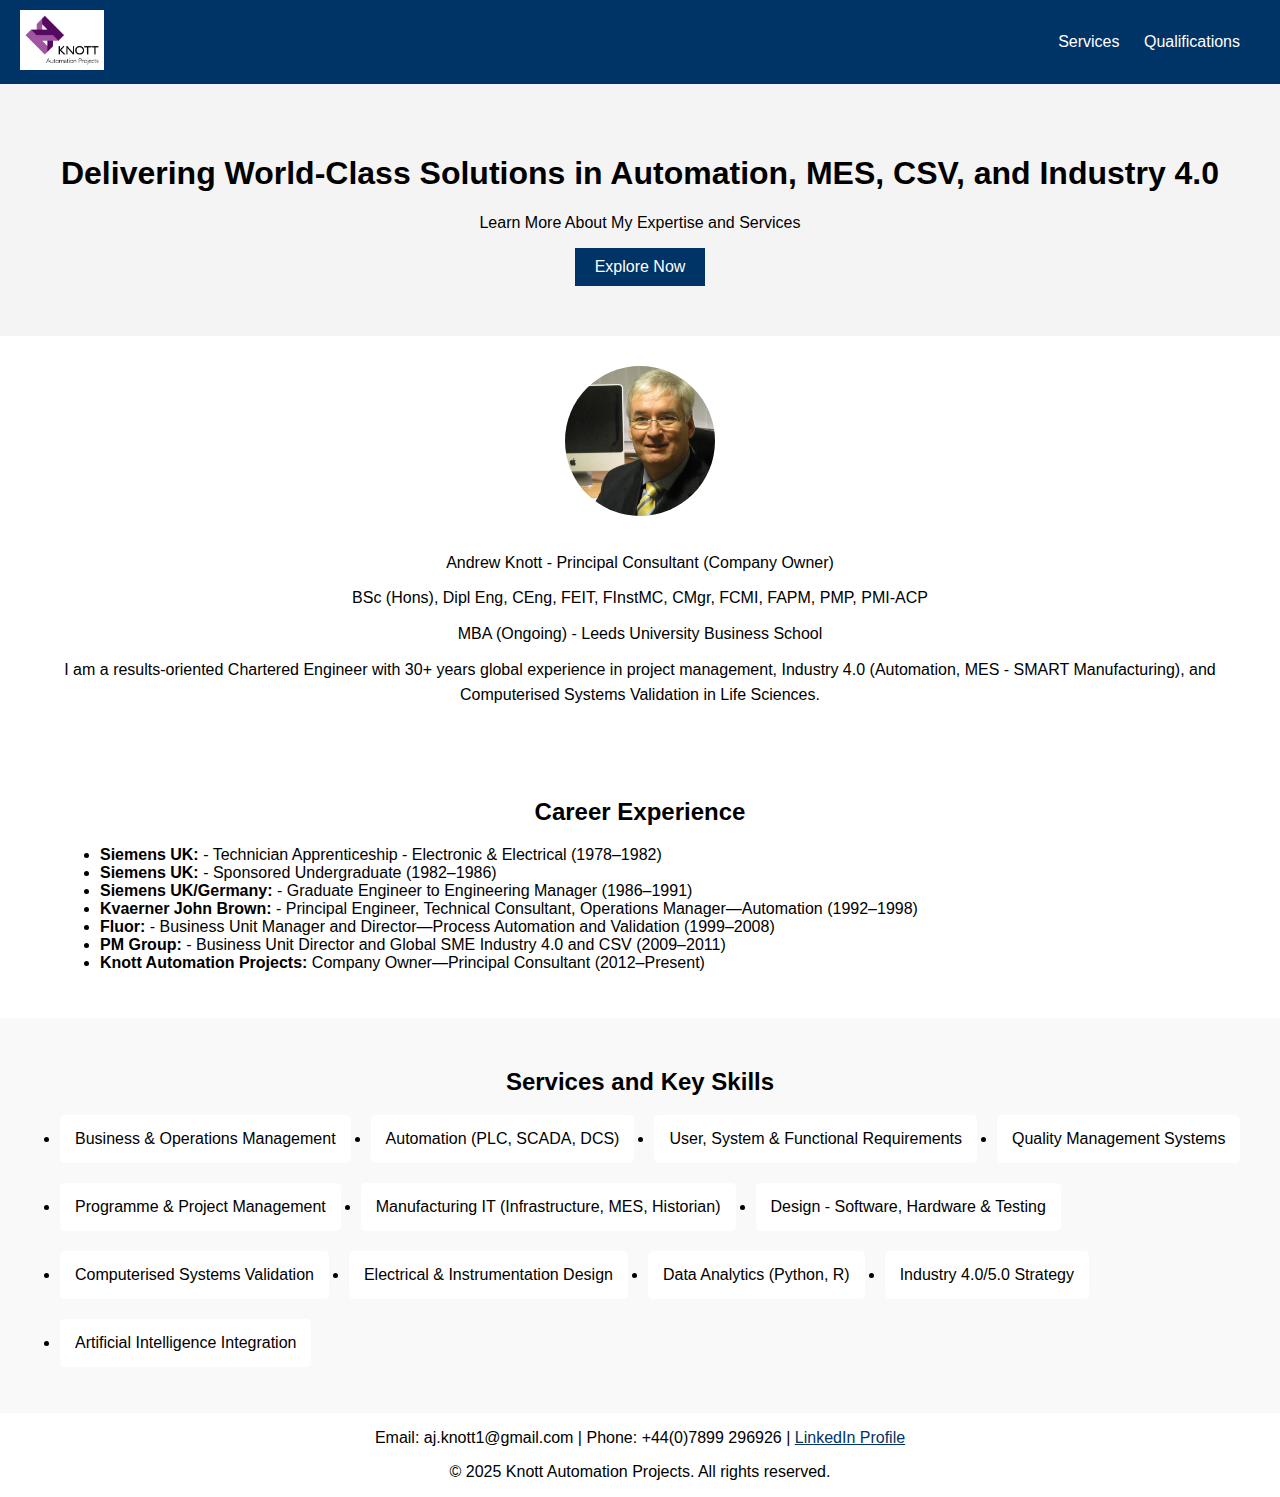
==== index.html @ 03b41834 "Add files via upload" ====
<!DOCTYPE html>
<html lang="en">
<head>
  <meta charset="UTF-8">
  <meta name="viewport" content="width=device-width, initial-scale=1.0">
  <title>Knott Automation Projects</title>
  <link rel="stylesheet" href="styles.css">
</head>
<body>
  <header>
    <div class="logo">
      <img src="Knott-Logo-RGB.jpg" alt="Knott Automation Projects Logo">
    </div>
    <nav>
      <ul>
        <li><a href="#services">Services</a></li>
        <li><a href="#qualifications">Qualifications</a></li>
      </ul>
    </nav>
  </header>

  <section class="hero">
    <h1>Delivering World-Class Solutions in Automation, MES, CSV, and Industry 4.0</h1>
    <p>Learn More About My Expertise and Services</p>
    <a href="#services" class="cta-button">Explore Now</a>
  </section>

  <section id="about">
    <img src="AJK-Photo.jpg" alt="Andrew Knott Photo" class="profile-photo">
    <div class="about-text">
      <p>Andrew Knott - Principal Consultant (Company Owner)</p>
      <p>BSc (Hons), Dipl Eng, CEng, FEIT, FInstMC, CMgr, FCMI, FAPM, PMP, PMI-ACP</p>
      <p>MBA (Ongoing) - Leeds University Business School</p>
      <p>I am a results-oriented Chartered Engineer with 30+ years global experience in project management, Industry 4.0 (Automation, MES - SMART Manufacturing), and Computerised Systems Validation in Life Sciences.</p>
    </div>
  </section>

  <section id="qualifications">
    <h2>Career Experience</h2>
    <ul class="career-timeline">
      <li><strong>Siemens UK:</strong> - Technician Apprenticeship - Electronic & Electrical (1978–1982)</li>
      <li><strong>Siemens UK:</strong> - Sponsored Undergraduate (1982–1986)</li>
      <li><strong>Siemens UK/Germany:</strong> - Graduate Engineer to Engineering Manager (1986–1991)</li>
      <li><strong>Kvaerner John Brown:</strong> - Principal Engineer, Technical Consultant, Operations Manager—Automation (1992–1998)</li>
      <li><strong>Fluor:</strong> - Business Unit Manager and Director—Process Automation and Validation (1999–2008)</li>
      <li><strong>PM Group:</strong> - Business Unit Director and Global SME Industry 4.0 and CSV (2009–2011)</li>
      <li><strong>Knott Automation Projects:</strong> Company Owner—Principal Consultant (2012–Present)</li>
    </ul>
  </section>

  <section id="services">
    <h2>Services and Key Skills</h2>
    <ul class="expertise-grid">
      <li>Business & Operations Management</li>
      <li>Automation (PLC, SCADA, DCS)</li>
      <li>User, System & Functional Requirements</li>
      <li>Quality Management Systems</li>
      <li>Programme & Project Management</li>
      <li>Manufacturing IT (Infrastructure, MES, Historian)</li>
      <li>Design - Software, Hardware & Testing</li>
      <li>Computerised Systems Validation</li>
      <li>Electrical & Instrumentation Design</li>
      <li>Data Analytics (Python, R)</li>
      <li>Industry 4.0/5.0 Strategy</li>
      <li>Artificial Intelligence Integration</li>
    </ul>
  </section>

  <footer>
    <p>Email: aj.knott1@gmail.com | Phone: +44(0)7899 296926 | 
       <a href="https://www.linkedin.com/in/andrew-knott-industry-4-0-manager/" target="_blank">LinkedIn Profile</a></p>
    <p>&copy; 2025 Knott Automation Projects. All rights reserved.</p>
  </footer>
</body>
</html>
---- styles.css ----
/* General Styles */
body {
    font-family: Arial, sans-serif;
    margin: 0;
    padding: 0;
}

/* Header Styles */
header {
    display: flex;
    justify-content: space-between;
    align-items: center;
    background-color: #003366;
    color: white;
    padding: 10px 20px;
}

header .logo img {
    height: 60px;
}

nav ul {
    list-style-type: none;
    margin: 0;
    padding: 0;
}

nav ul li {
    display: inline;
    margin-right: 20px;
}

nav ul li a {
    color: white;
    text-decoration: none;
}

/* Hero Section */
.hero {
    background-color: #f4f4f4;
    text-align: center;
    padding: 50px 20px;
}

.cta-button {
    display: inline-block;
    padding: 10px 20px;
    background-color: #003366;
    color: white;
    text-decoration: none;
}

/* About Section */
#about {
    text-align: center;
    padding: 30px 20px;
}

.profile-photo {
    border-radius: 50%;
    width: 150px;
    margin-bottom: 20px;
}

.about-text p {
    margin: 10px 0;
    line-height: 1.6;
}

/* Qualifications Section */
#qualifications {
    background-color: #ffffff;
    padding: 30px 20px;
}

#qualifications h2 {
    text-align: center;
}

#qualifications ul {
    list-style-type: disc;
    margin-left: 40px;
}

/* Services Section */
#services {
    background-color: #f9f9f9;
    padding: 30px 20px;
}

#services h2 {
    text-align: center;
}

.expertise-grid {
    display: flex;
    flex-wrap: wrap;
    gap: 20px;
}

.expertise-grid li {
    background-color: white;
    border-radius: 5px;
    padding: 15px;
}

/* Footer Styles */
footer {
    text-align: center;
}

footer a {
    color: #003366;
}
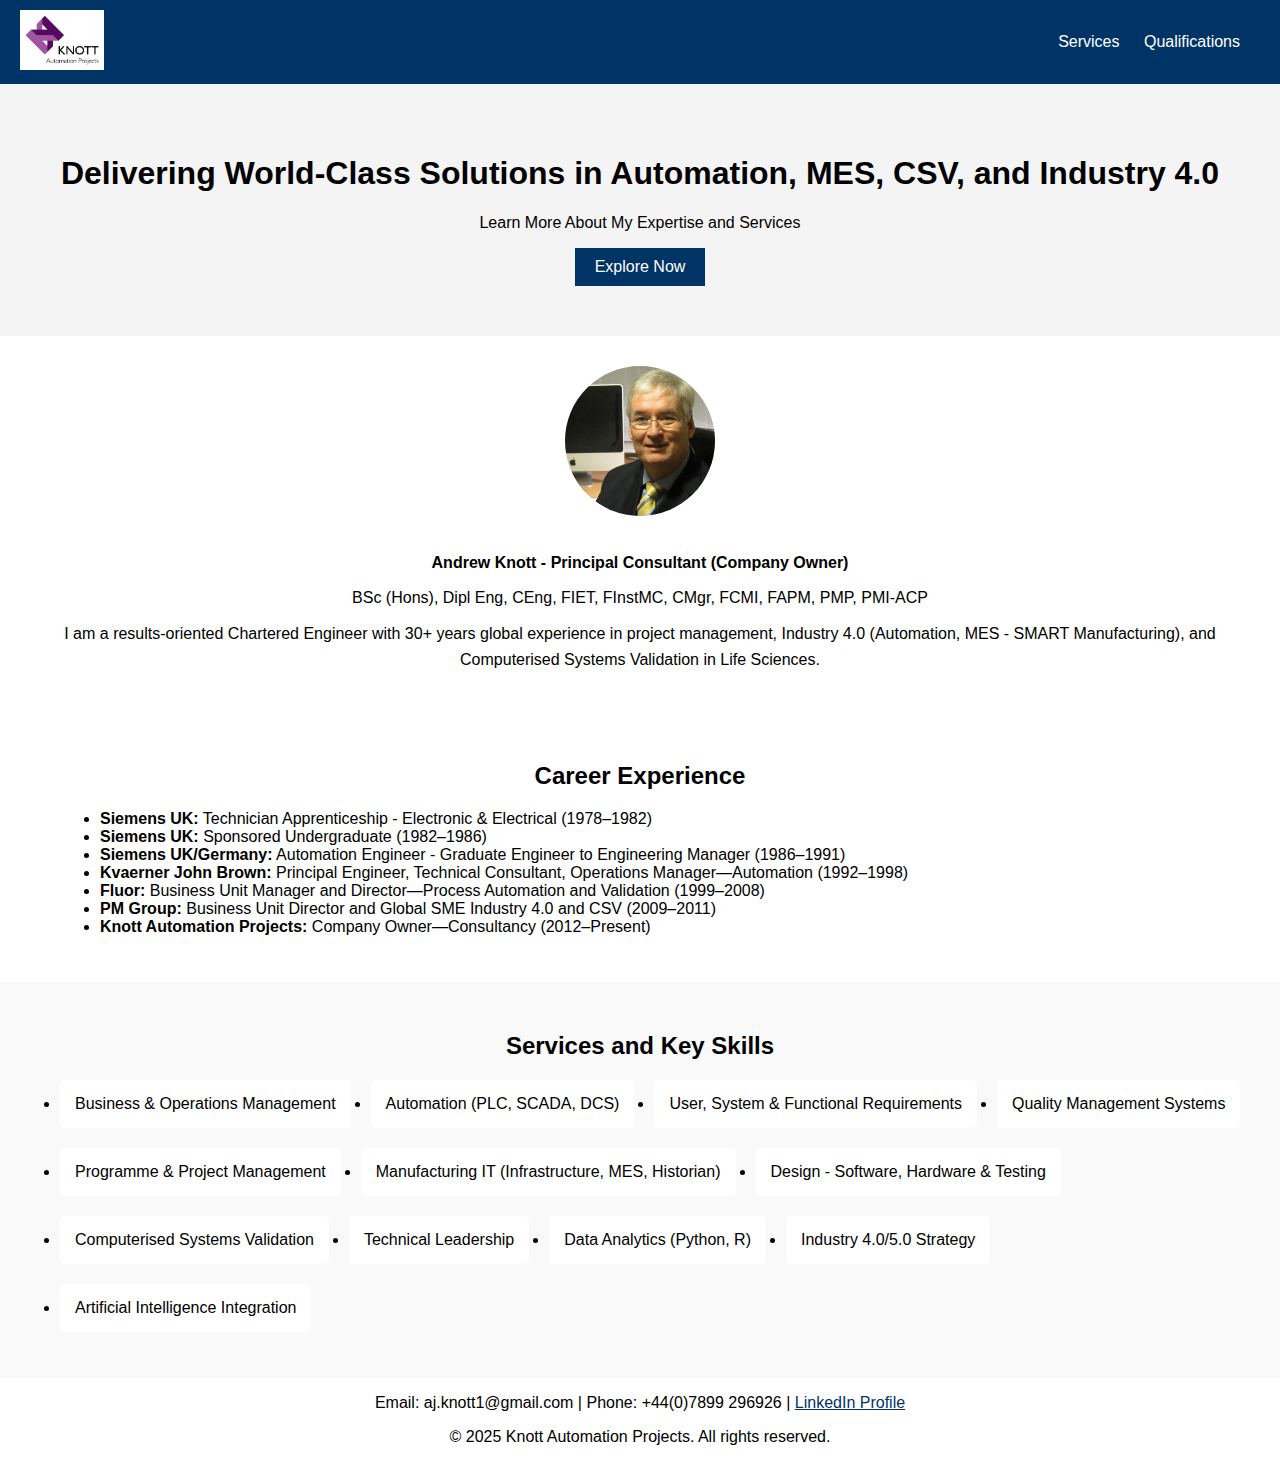
==== commit 09c58a5d: "Add files via upload" ====
--- a/index.html
+++ b/index.html
@@ -28,9 +28,8 @@
   <section id="about">
     <img src="AJK-Photo.jpg" alt="Andrew Knott Photo" class="profile-photo">
     <div class="about-text">
-      <p>Andrew Knott - Principal Consultant (Company Owner)</p>
-      <p>BSc (Hons), Dipl Eng, CEng, FEIT, FInstMC, CMgr, FCMI, FAPM, PMP, PMI-ACP</p>
-      <p>MBA (Ongoing) - Leeds University Business School</p>
+      <p><strong>Andrew Knott - Principal Consultant (Company Owner)</strong></p>
+      <p>BSc (Hons), Dipl Eng, CEng, FIET, FInstMC, CMgr, FCMI, FAPM, PMP, PMI-ACP</p>
       <p>I am a results-oriented Chartered Engineer with 30+ years global experience in project management, Industry 4.0 (Automation, MES - SMART Manufacturing), and Computerised Systems Validation in Life Sciences.</p>
     </div>
   </section>
@@ -38,13 +37,13 @@
   <section id="qualifications">
     <h2>Career Experience</h2>
     <ul class="career-timeline">
-      <li><strong>Siemens UK:</strong> - Technician Apprenticeship - Electronic & Electrical (1978–1982)</li>
-      <li><strong>Siemens UK:</strong> - Sponsored Undergraduate (1982–1986)</li>
-      <li><strong>Siemens UK/Germany:</strong> - Graduate Engineer to Engineering Manager (1986–1991)</li>
-      <li><strong>Kvaerner John Brown:</strong> - Principal Engineer, Technical Consultant, Operations Manager—Automation (1992–1998)</li>
-      <li><strong>Fluor:</strong> - Business Unit Manager and Director—Process Automation and Validation (1999–2008)</li>
-      <li><strong>PM Group:</strong> - Business Unit Director and Global SME Industry 4.0 and CSV (2009–2011)</li>
-      <li><strong>Knott Automation Projects:</strong> Company Owner—Principal Consultant (2012–Present)</li>
+      <li><strong>Siemens UK:</strong> Technician Apprenticeship - Electronic & Electrical (1978–1982)</li>
+      <li><strong>Siemens UK:</strong> Sponsored Undergraduate (1982–1986)</li>
+      <li><strong>Siemens UK/Germany:</strong> Automation Engineer - Graduate Engineer to Engineering Manager (1986–1991)</li>
+      <li><strong>Kvaerner John Brown:</strong> Principal Engineer, Technical Consultant, Operations Manager—Automation (1992–1998)</li>
+      <li><strong>Fluor:</strong> Business Unit Manager and Director—Process Automation and Validation (1999–2008)</li>
+      <li><strong>PM Group:</strong> Business Unit Director and Global SME Industry 4.0 and CSV (2009–2011)</li>
+      <li><strong>Knott Automation Projects:</strong> Company Owner—Consultancy (2012–Present)</li>
     </ul>
   </section>
 
@@ -59,7 +58,7 @@
       <li>Manufacturing IT (Infrastructure, MES, Historian)</li>
       <li>Design - Software, Hardware & Testing</li>
       <li>Computerised Systems Validation</li>
-      <li>Electrical & Instrumentation Design</li>
+      <li>Technical Leadership</li>
       <li>Data Analytics (Python, R)</li>
       <li>Industry 4.0/5.0 Strategy</li>
       <li>Artificial Intelligence Integration</li>
